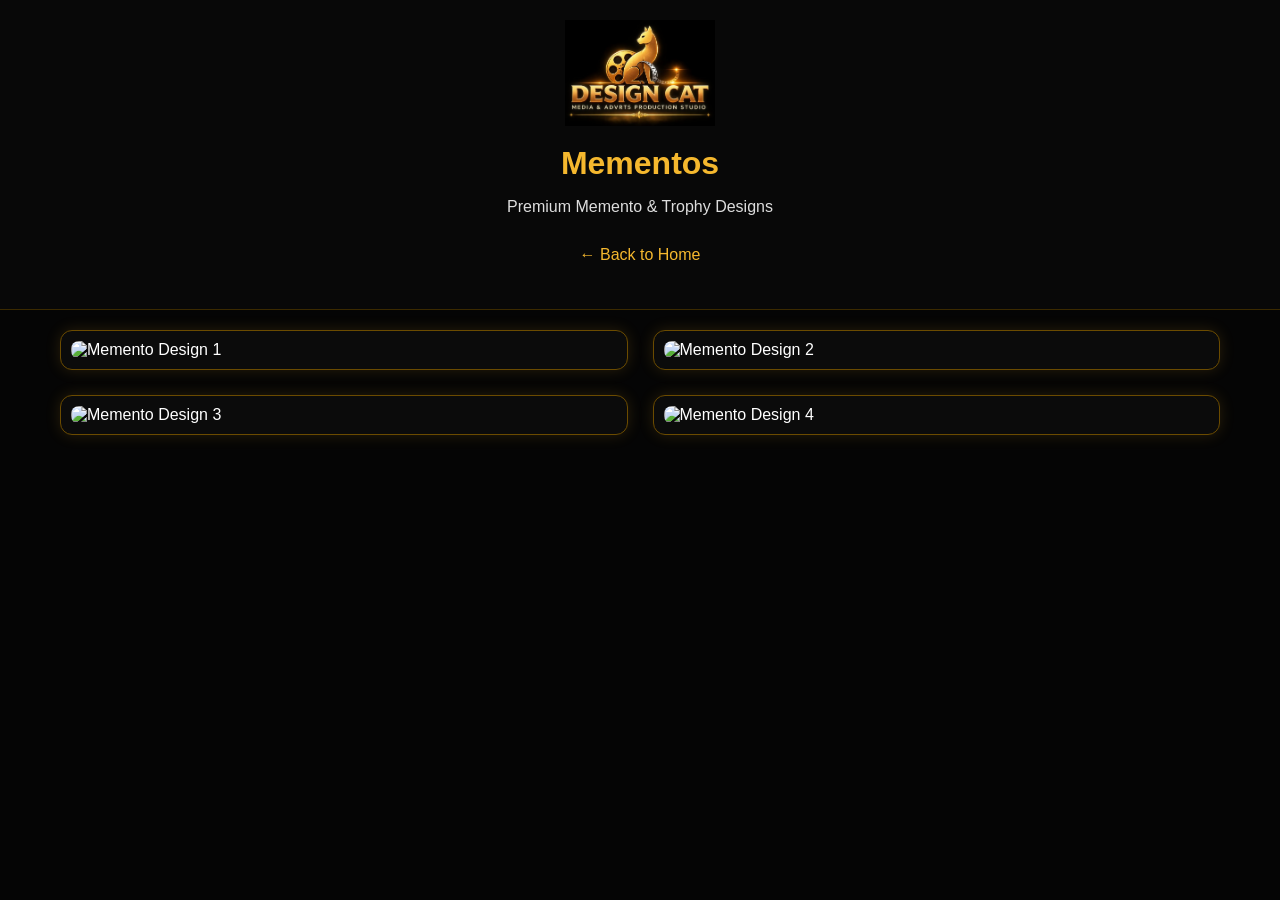
==== mementos.html @ 55d7b7fe "Create mementos.html" ====
<!DOCTYPE html>
<html lang="en">
<head>
<meta charset="UTF-8">
<meta name="viewport" content="width=device-width, initial-scale=1.0">

<title>Mementos | DESIGN CAT</title>

<style>
*{
  box-sizing:border-box;
}

body{
  margin:0;
  background:#050505;
  color:white;
  font-family:Arial, sans-serif;
}

header{
  background:#080808;
  padding:20px;
  text-align:center;
  border-bottom:1px solid #3b2a00;
}

.logo{
  width:150px;
  max-width:80%;
}

h1{
  color:#f5b82e;
  margin:15px 0 5px;
}

.subtitle{
  color:#ddd;
  margin-bottom:20px;
}

.back{
  display:inline-block;
  color:#f5b82e;
  text-decoration:none;
  margin:10px 0 25px;
}

.gallery{
  max-width:1200px;
  margin:auto;
  padding:20px;
  display:grid;
  grid-template-columns:repeat(2,1fr);
  gap:25px;
}

.card{
  background:#0b0b0b;
  border:1px solid #6b4b00;
  border-radius:12px;
  padding:10px;
  box-shadow:0 0 15px rgba(245,184,46,0.15);
}

.card img{
  width:100%;
  display:block;
  border-radius:8px;
}

@media(max-width:700px){
  .gallery{
    grid-template-columns:1fr;
  }
}
</style>
</head>

<body>

<header>

<img src="design-cat-logo.jpg"
     alt="DESIGN CAT Logo"
     class="logo">

<h1>Mementos</h1>

<p class="subtitle">
Premium Memento & Trophy Designs
</p>

<a href="index.html" class="back">
← Back to Home
</a>

</header>

<div class="gallery">

<div class="card">
<img src="Mementos-design1.jpg" alt="Memento Design 1">
</div>

<div class="card">
<img src="Mementos-design2.jpg" alt="Memento Design 2">
</div>

<div class="card">
<img src="Mementos-design3.jpg" alt="Memento Design 3">
</div>

<div class="card">
<img src="Mementos-design4.jpg" alt="Memento Design 4">
</div>

</div>

</body>
</html>
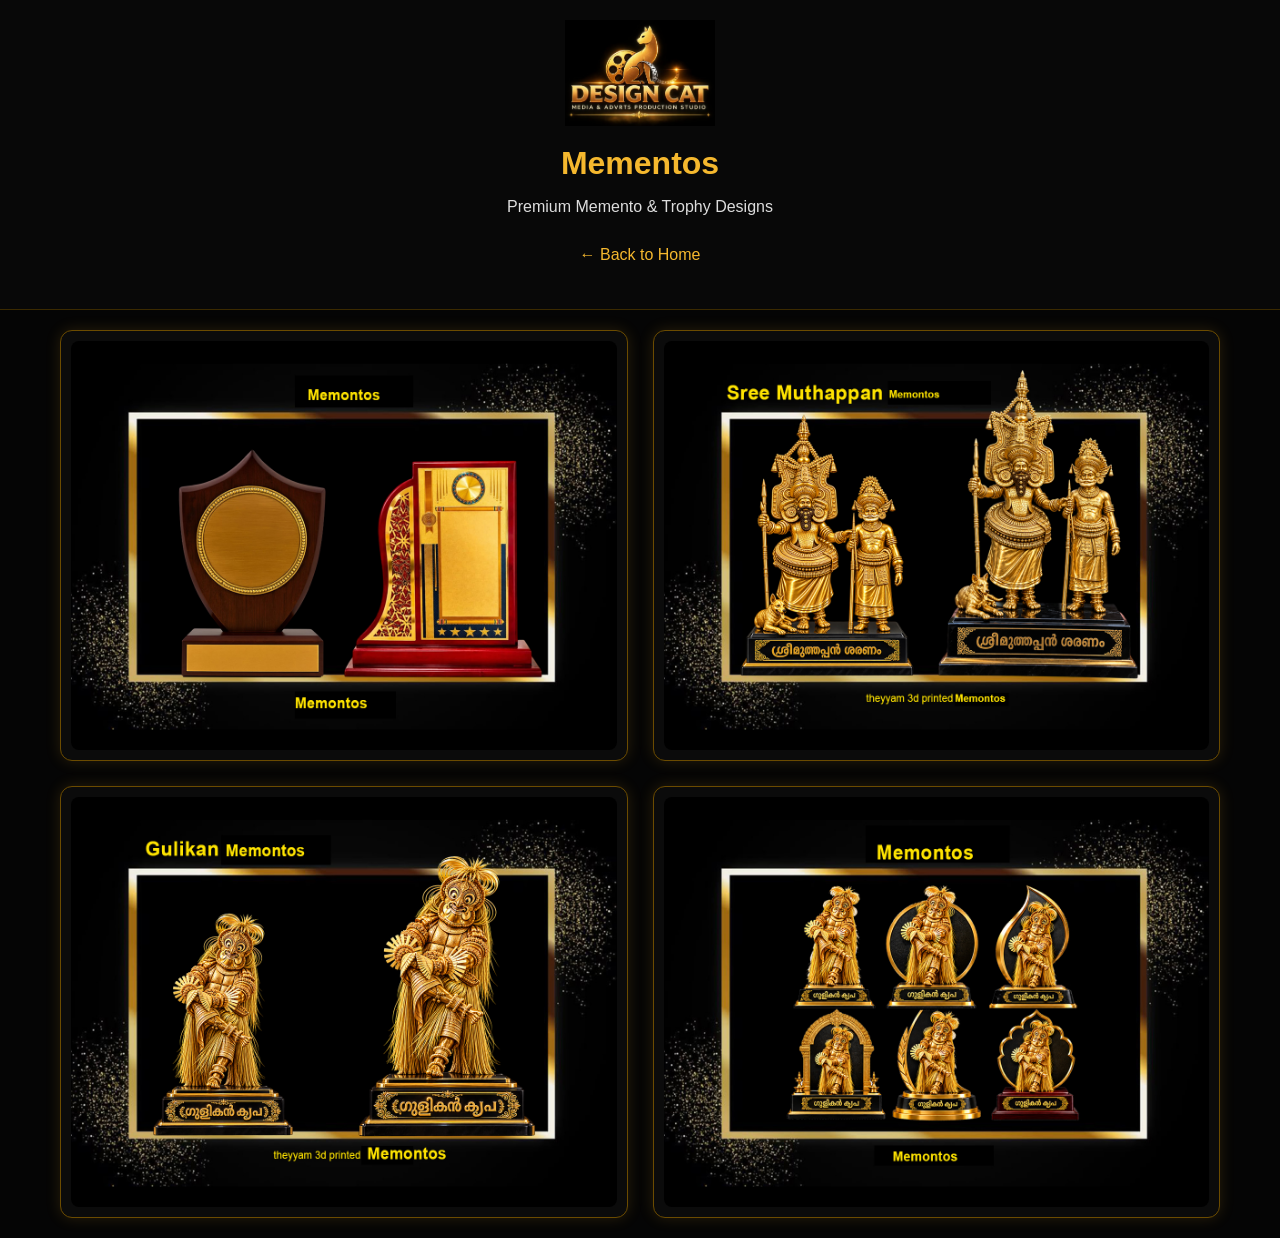
==== commit 302bd00a: "Update mementos.html" ====
--- a/mementos.html
+++ b/mementos.html
@@ -101,19 +101,19 @@
 <div class="gallery">
 
 <div class="card">
-<img src="Mementos-design1.jpg" alt="Memento Design 1">
+<img src="Memontos-design1.jpg" alt="Memento Design 1">
 </div>
 
 <div class="card">
-<img src="Mementos-design2.jpg" alt="Memento Design 2">
+<img src="Memontos-design2.jpg" alt="Memento Design 2">
 </div>
 
 <div class="card">
-<img src="Mementos-design3.jpg" alt="Memento Design 3">
+<img src="Memontos-design3.jpg" alt="Memento Design 3">
 </div>
 
 <div class="card">
-<img src="Mementos-design4.jpg" alt="Memento Design 4">
+<img src="Memontos-design4.jpg" alt="Memento Design 4">
 </div>
 
 </div>
